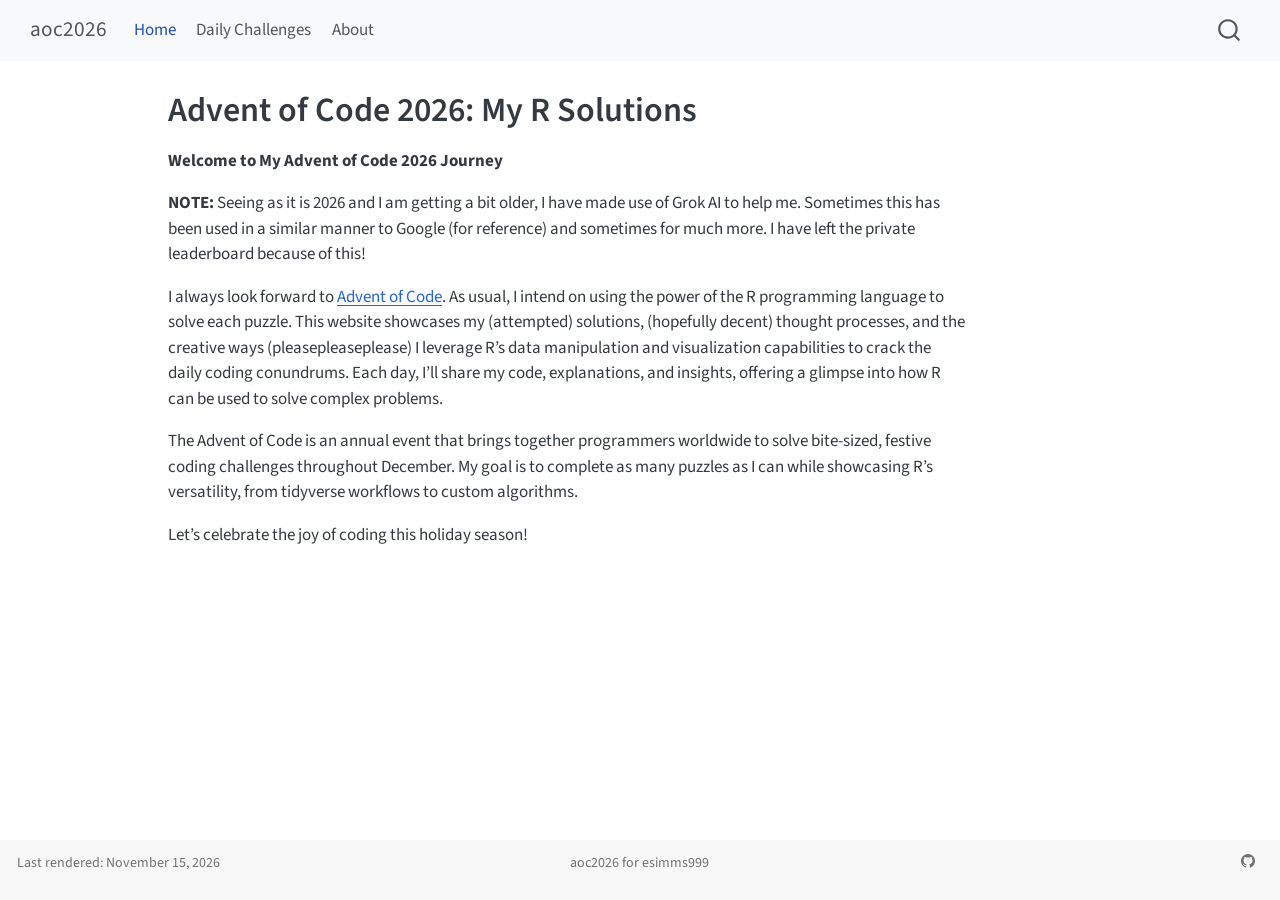
==== index.html @ 6adefa86 "Built site for gh-pages" ====
<!DOCTYPE html>
<html xmlns="http://www.w3.org/1999/xhtml" lang="en" xml:lang="en"><head>

<meta charset="utf-8">
<meta name="generator" content="quarto-1.11.9">

<meta name="viewport" content="width=device-width, initial-scale=1.0, user-scalable=yes">

<meta name="dcterms.date" content="2026-11-15">

<title>Advent of Code 2026: My R Solutions – aoc2026</title>
<style>
/* Default styles provided by pandoc.
** See https://pandoc.org/MANUAL.html#variables-for-html for config info.
*/
span.smallcaps{font-variant: small-caps;}
div.columns{display: flex; gap: 1.5em;}
div.column{flex: auto;}
@media screen {
div.columns{gap: min(4vw, 1.5em);}
div.column{overflow-x: auto;}
}
div.hanging-indent{margin-left: 1.5em; text-indent: -1.5em;}
ul.task-list{list-style: none;}
ul.task-list li input[type="checkbox"] {
  width: 0.8em;
  margin: 0 0.8em 0.2em -1em; /* quarto-specific, see https://github.com/quarto-dev/quarto-cli/issues/4556 */ 
  vertical-align: middle;
}
</style>


<script src="site_libs/quarto-nav/quarto-nav.js"></script>
<script src="site_libs/quarto-nav/headroom.min.js"></script>
<script src="site_libs/clipboard/clipboard.min.js"></script>
<script src="site_libs/quarto-search/autocomplete.umd.js"></script>
<script src="site_libs/quarto-search/fuse.min.js"></script>
<script src="site_libs/quarto-search/quarto-search.js"></script>
<meta name="quarto:offset" content="./">
<script src="site_libs/quarto-html/quarto.js" type="module"></script>
<script src="site_libs/quarto-html/tabsets/tabsets.js" type="module"></script>
<script src="site_libs/quarto-html/scrollable-regions/scrollable-regions.js" type="module"></script>
<script src="site_libs/quarto-html/popper.min.js"></script>
<script src="site_libs/quarto-html/tippy.umd.min.js"></script>
<script src="site_libs/quarto-html/anchor.min.js"></script>
<link href="site_libs/quarto-html/tippy.css" rel="stylesheet">
<link href="site_libs/quarto-html/quarto-syntax-highlighting-63b5708e65d6cd79cd7618c58d0c21e7.css" rel="stylesheet" id="quarto-text-highlighting-styles">
<script src="site_libs/bootstrap/bootstrap.min.js"></script>
<link href="site_libs/bootstrap/bootstrap-icons.css" rel="stylesheet">
<link href="site_libs/bootstrap/bootstrap-db43a6e2f0fe89dbafbac413304c0d27.min.css" rel="stylesheet" append-hash="true" id="quarto-bootstrap" data-mode="light">
<script id="quarto-search-options" type="application/json">{
  "location": "navbar",
  "copy-button": false,
  "collapse-after": 3,
  "panel-placement": "end",
  "type": "overlay",
  "limit": 50,
  "keyboard-shortcut": [
    "f",
    "/",
    "s"
  ],
  "show-item-context": false,
  "language": {
    "search-no-results-text": "No results",
    "search-matching-documents-text": "matching documents",
    "search-copy-link-title": "Copy link to search",
    "search-hide-matches-text": "Hide additional matches",
    "search-more-match-text": "more match in this document",
    "search-more-matches-text": "more matches in this document",
    "search-clear-button-title": "Clear",
    "search-text-placeholder": "",
    "search-detached-cancel-button-title": "Cancel",
    "search-submit-button-title": "Submit",
    "search-label": "Search"
  }
}</script>


<link rel="stylesheet" href="styles.css">
</head>

<body class="nav-fixed quarto-light"><a id="quarto-skip-link" class="visually-hidden-focusable" href="#quarto-document-content">Skip to main content</a>

<div id="quarto-search-results"></div>
  <header id="quarto-header" class="headroom fixed-top">
    <nav class="navbar navbar-expand-lg " data-bs-theme="dark" aria-label="Site">
      <div class="navbar-container container-fluid">
      <div class="navbar-brand-container mx-auto">
    <a class="navbar-brand" href="./index.html">
    <span class="navbar-title">aoc2026</span>
    </a>
  </div>
          <button class="navbar-toggler" type="button" data-bs-toggle="collapse" data-bs-target="#navbarCollapse" aria-controls="navbarCollapse" aria-expanded="false" aria-label="Toggle navigation" onclick="if (window.quartoToggleHeadroom) { window.quartoToggleHeadroom(); }">
  <span class="navbar-toggler-icon"></span>
</button>
          <div class="collapse navbar-collapse" id="navbarCollapse">
            <ul class="navbar-nav navbar-nav-scroll me-auto">
  <li class="nav-item">
    <a class="nav-link active" href="./index.html" aria-current="page"> 
<span class="menu-text">Home</span></a>
  </li>  
  <li class="nav-item">
    <a class="nav-link" href="./daily-challenges.html"> 
<span class="menu-text">Daily Challenges</span></a>
  </li>  
  <li class="nav-item">
    <a class="nav-link" href="./about.html"> 
<span class="menu-text">About</span></a>
  </li>  
</ul>
          </div> <!-- /navcollapse -->
            <div class="quarto-navbar-tools">
</div>
            <div id="quarto-search" class="" title="Search"></div>
      </div> <!-- /container-fluid -->
    </nav>
</header>
<!-- content -->
<div id="quarto-content" class="quarto-container page-columns page-rows-contents page-layout-article page-navbar">
<!-- sidebar -->
<!-- margin-sidebar -->
    <div id="quarto-margin-sidebar" class="sidebar margin-sidebar zindex-bottom">
        
    </div>
<!-- main -->
<main class="content" id="quarto-document-content" tabindex="-1">

<header id="title-block-header" class="quarto-title-block default">
<div class="quarto-title">
<h1 class="title">Advent of Code 2026: My R Solutions</h1>
</div>



<div class="quarto-title-meta">

    
    <div>
    <div class="quarto-title-meta-heading">Published</div>
    <div class="quarto-title-meta-contents">
      <p class="date">November 15, 2026</p>
    </div>
  </div>
  
    
  </div>
  


</header>


<p><strong>Welcome to My Advent of Code 2026 Journey</strong></p>
<p><strong>NOTE:</strong> Seeing as it is 2026 and I am getting a bit older, I have made use of Grok AI to help me. Sometimes this has been used in a similar manner to Google (for reference) and sometimes for much more. I have left the private leaderboard because of this!</p>
<p>I always look forward to <a href="https://adventofcode.com/">Advent of Code</a>. As usual, I intend on using the power of the R programming language to solve each puzzle. This website showcases my (attempted) solutions, (hopefully decent) thought processes, and the creative ways (pleasepleaseplease) I leverage R’s data manipulation and visualization capabilities to crack the daily coding conundrums. Each day, I’ll share my code, explanations, and insights, offering a glimpse into how R can be used to solve complex problems.</p>
<p>The Advent of Code is an annual event that brings together programmers worldwide to solve bite-sized, festive coding challenges throughout December. My goal is to complete as many puzzles as I can while showcasing R’s versatility, from tidyverse workflows to custom algorithms.</p>
<p>Let’s celebrate the joy of coding this holiday season!</p>



</main> <!-- /main -->
<script id="quarto-html-after-body" type="application/javascript">
  window.document.addEventListener("DOMContentLoaded", function (event) {
    const icon = "";
    const anchorJS = new window.AnchorJS();
    anchorJS.options = {
      placement: 'right',
      icon: icon
    };
    anchorJS.add('.anchored');
    const isCodeAnnotation = (el) => {
      for (const clz of el.classList) {
        if (clz.startsWith('code-annotation-')) {                     
          return true;
        }
      }
      return false;
    }
    const onCopySuccess = function(e) {
      // button target
      const button = e.trigger;
      // don't keep focus
      button.blur();
      // flash "checked"
      button.classList.add('code-copy-button-checked');
      var currentTitle = button.getAttribute("title");
      button.setAttribute("title", "Copied!");
      let tooltip;
      if (window.bootstrap) {
        button.setAttribute("data-bs-toggle", "tooltip");
        button.setAttribute("data-bs-placement", "left");
        button.setAttribute("data-bs-title", "Copied!");
        tooltip = new bootstrap.Tooltip(button, 
          { trigger: "manual", 
            customClass: "code-copy-button-tooltip",
            offset: [0, -8]});
        tooltip.show();    
      }
      setTimeout(function() {
        if (tooltip) {
          tooltip.hide();
          button.removeAttribute("data-bs-title");
          button.removeAttribute("data-bs-toggle");
          button.removeAttribute("data-bs-placement");
        }
        button.setAttribute("title", currentTitle);
        button.classList.remove('code-copy-button-checked');
      }, 1000);
      // clear code selection
      e.clearSelection();
    }
    const getTextToCopy = function(trigger) {
      const outerScaffold = trigger.parentElement.cloneNode(true);
      const codeEl = outerScaffold.querySelector('code');
      for (const childEl of codeEl.children) {
        if (isCodeAnnotation(childEl)) {
          childEl.remove();
        }
      }
      return codeEl.innerText;
    }
    const clipboard = new window.ClipboardJS('.code-copy-button:not([data-in-quarto-modal])', {
      text: getTextToCopy
    });
    clipboard.on('success', onCopySuccess);
    if (window.document.getElementById('quarto-embedded-source-code-modal')) {
      const clipboardModal = new window.ClipboardJS('.code-copy-button[data-in-quarto-modal]', {
        text: getTextToCopy,
        container: window.document.getElementById('quarto-embedded-source-code-modal')
      });
      clipboardModal.on('success', onCopySuccess);
    }
      var localhostRegex = new RegExp(/^(?:http|https):\/\/localhost\:?[0-9]*\//);
      var mailtoRegex = new RegExp(/^mailto:/);
        var filterRegex = new RegExp("https:\/\/esimms999\.github\.io\/aoc2026\/");
      var isInternal = (href) => {
          return filterRegex.test(href) || localhostRegex.test(href) || mailtoRegex.test(href);
      }
      // Inspect non-navigation links and adorn them if external
      window.quartoDecorateExternalLinks = function (root) {
     var links = (root || window.document).querySelectorAll('a[href]:not(.nav-link):not(.navbar-brand):not(.toc-action):not(.sidebar-link):not(.sidebar-item-toggle):not(.pagination-link):not(.no-external):not([aria-hidden]):not(.dropdown-item):not(.quarto-navigation-tool):not(.about-link)');
      for (var i=0; i<links.length; i++) {
        const link = links[i];
        if (!isInternal(link.href)) {
          // undo the damage that might have been done by quarto-nav.js in the case of
          // links that we want to consider external
          if (link.dataset.originalHref !== undefined) {
            link.href = link.dataset.originalHref;
          }
          if (!link.classList.contains('no-external-icon')) {
          }
        }
      }
      };
      window.quartoDecorateExternalLinks(window.document);
    // Esc closes the popup (WCAG 1.4.13) and focus leaving both trigger and
    // popup closes it (WCAG 2.4.11); tippy handles neither for interactive popups.
    const hideOnEscAndFocusOut = {
      name: 'hideOnEscAndFocusOut',
      defaultValue: true,
      fn(instance) {
        const dismiss = () => {
          // A show scheduled by the trigger delay would otherwise reopen it
          instance.clearDelayTimeouts();
          instance.hide();
        };
        const onKeyDown = (event) => {
          if (event.key !== 'Escape') {
            return;
          }
          // Keep Esc from also reaching page handlers (e.g. reveal.js overview),
          // except an open reveal.js slide menu, which Esc should close too.
          // The menu handles keys only when its keyboard option is on.
          const menuHandlesEsc = window.Reveal?.getPlugin?.('menu')?.isOpen() &&
            window.Reveal.getConfig().menu?.keyboard !== false;
          if (!menuHandlesEsc) {
            event.stopPropagation();
          }
          if (instance.popper.contains(window.document.activeElement)) {
            // Disabled while refocusing so the focus trigger does not reopen it
            instance.disable();
            instance.reference.focus();
            instance.enable();
          }
          dismiss();
        };
        const onFocusOut = (event) => {
          const target = event.relatedTarget;
          if (target && !instance.reference.contains(target) &&
              !instance.popper.contains(target)) {
            dismiss();
          }
        };
        // On the trigger too: a click trigger (code-annotations: select) has no
        // blur handling. Attached for the instance's lifetime so leaving the
        // trigger also cancels a show still pending on the trigger delay.
        instance.reference.addEventListener('focusout', onFocusOut);
        return {
          onShow() {
            window.document.addEventListener('keydown', onKeyDown, true);
            instance.popper.addEventListener('focusout', onFocusOut);
          },
          onHide() {
            window.document.removeEventListener('keydown', onKeyDown, true);
            instance.popper.removeEventListener('focusout', onFocusOut);
          },
          onDestroy() {
            instance.reference.removeEventListener('focusout', onFocusOut);
          },
        };
      },
    };
    function tippyHover(el, contentFn, onTriggerFn, onUntriggerFn) {
      const config = {
        allowHTML: true,
        maxWidth: 500,
        delay: 100,
        arrow: false,
        appendTo: function(el) {
            return el.parentElement;
        },
        interactive: true,
        interactiveBorder: 10,
        theme: 'quarto',
        placement: 'bottom-start',
        plugins: [hideOnEscAndFocusOut],
      };
      if (contentFn) {
        config.content = contentFn;
      }
      if (onTriggerFn) {
        config.onTrigger = onTriggerFn;
      }
      if (onUntriggerFn) {
        config.onUntrigger = onUntriggerFn;
      }
      window.tippy(el, config); 
    }
    const noterefs = window.document.querySelectorAll('a[role="doc-noteref"]');
    for (var i=0; i<noterefs.length; i++) {
      const ref = noterefs[i];
      tippyHover(ref, function() {
        // use id or data attribute instead here
        let href = ref.getAttribute('data-footnote-href') || ref.getAttribute('href');
        try { href = new URL(href).hash; } catch {}
        const id = href.replace(/^#\/?/, "");
        const note = window.document.getElementById(id);
        if (note) {
          return note.innerHTML;
        } else {
          return "";
        }
      });
    }
    const xrefs = window.document.querySelectorAll('a.quarto-xref');
    const processXRef = (id, note) => {
      // Strip column container classes
      const stripColumnClz = (el) => {
        el.classList.remove("page-full", "page-columns");
        if (el.children) {
          for (const child of el.children) {
            stripColumnClz(child);
          }
        }
      }
      stripColumnClz(note)
      if (id === null || id.startsWith('sec-')) {
        // Special case sections, only their first couple elements
        const container = document.createElement("div");
        if (note.children && note.children.length > 2) {
          container.appendChild(note.children[0].cloneNode(true));
          for (let i = 1; i < note.children.length; i++) {
            const child = note.children[i];
            if (child.tagName === "P" && child.innerText === "") {
              continue;
            } else {
              container.appendChild(child.cloneNode(true));
              break;
            }
          }
          if (window.Quarto?.typesetMath) {
            window.Quarto.typesetMath(container);
          }
          return container.innerHTML
        } else {
          if (window.Quarto?.typesetMath) {
            window.Quarto.typesetMath(note);
          }
          return note.innerHTML;
        }
      } else {
        // Remove any anchor links if they are present
        const anchorLink = note.querySelector('a.anchorjs-link');
        if (anchorLink) {
          anchorLink.remove();
        }
        if (window.Quarto?.typesetMath) {
          window.Quarto.typesetMath(note);
        }
        if (note.classList.contains("callout")) {
          return note.outerHTML;
        } else {
          return note.innerHTML;
        }
      }
    }
    for (var i=0; i<xrefs.length; i++) {
      const xref = xrefs[i];
      tippyHover(xref, undefined, function(instance) {
        instance.disable();
        let url = xref.getAttribute('href');
        let hash = undefined; 
        if (url.startsWith('#')) {
          hash = url;
        } else {
          try { hash = new URL(url).hash; } catch {}
        }
        if (hash) {
          const id = hash.replace(/^#\/?/, "");
          const note = window.document.getElementById(id);
          if (note !== null) {
            try {
              const html = processXRef(id, note.cloneNode(true));
              instance.setContent(html);
            } finally {
              instance.enable();
              instance.show();
            }
          } else {
            // See if we can fetch this
            fetch(url.split('#')[0])
            .then(res => res.text())
            .then(html => {
              const parser = new DOMParser();
              const htmlDoc = parser.parseFromString(html, "text/html");
              const note = htmlDoc.getElementById(id);
              if (note !== null) {
                const html = processXRef(id, note);
                instance.setContent(html);
              } 
            }).finally(() => {
              instance.enable();
              instance.show();
            });
          }
        } else {
          // See if we can fetch a full url (with no hash to target)
          // This is a special case and we should probably do some content thinning / targeting
          fetch(url)
          .then(res => res.text())
          .then(html => {
            const parser = new DOMParser();
            const htmlDoc = parser.parseFromString(html, "text/html");
            const note = htmlDoc.querySelector('main.content');
            if (note !== null) {
              // This should only happen for chapter cross references
              // (since there is no id in the URL)
              // remove the first header
              if (note.children.length > 0 && note.children[0].tagName === "HEADER") {
                note.children[0].remove();
              }
              const html = processXRef(null, note);
              instance.setContent(html);
            } 
          }).finally(() => {
            instance.enable();
            instance.show();
          });
        }
      }, function(instance) {
      });
    }
        let selectedAnnoteEl;
        const selectorForAnnotation = ( cell, annotation) => {
          let cellAttr = 'data-code-cell="' + cell + '"';
          let lineAttr = 'data-code-annotation="' +  annotation + '"';
          const selector = 'span[' + cellAttr + '][' + lineAttr + ']';
          return selector;
        }
        const selectCodeLines = (annoteEl) => {
          const doc = window.document;
          const targetCell = annoteEl.getAttribute("data-target-cell");
          const targetAnnotation = annoteEl.getAttribute("data-target-annotation");
          const annoteSpan = window.document.querySelector(selectorForAnnotation(targetCell, targetAnnotation));
          const lines = annoteSpan.getAttribute("data-code-lines").split(",");
          const lineIds = lines.map((line) => {
            return targetCell + "-" + line;
          })
          // Each band is positioned against its own containing block, which is
          // not the offsetParent of the lines, so place it from client rects.
          const placeBand = (band, firstEl, lastEl, codeBlock) => {
            const container = band.offsetParent;
            if (container === null) {
              return;
            }
            const containerRect = container.getBoundingClientRect();
            // Reveal.js scales slides with a transform, so convert client
            // pixels back to the CSS pixels of the container.
            const scale = containerRect.height / container.offsetHeight || 1;
            const firstRect = firstEl.getBoundingClientRect();
            const lastRect = lastEl.getBoundingClientRect();
            const top = (firstRect.top - containerRect.top) / scale - container.clientTop + container.scrollTop;
            const height = (lastRect.bottom - firstRect.top) / scale;
            band.style.top = top - 2 + "px";
            band.style.height = height + 4 + "px";
            if (codeBlock) {
              // Without the copy button wrapper, the containing block is wider
              // than the code block, so span the code block explicitly.
              const blockRect = codeBlock.getBoundingClientRect();
              band.style.left = (blockRect.left - containerRect.left) / scale - container.clientLeft + container.scrollLeft + "px";
              band.style.width = blockRect.width / scale + "px";
            }
          };
          if (lineIds.length > 0) {
            const el = window.document.getElementById(lineIds[0]);
            const lastEl = window.document.getElementById(lineIds[lineIds.length - 1]);
            const parent = el.parentElement.parentElement;
            // cook up a div (if necessary) and position it
            let div = window.document.getElementById("code-annotation-line-highlight");
            if (div === null) {
              div = window.document.createElement("div");
              div.setAttribute("id", "code-annotation-line-highlight");
              div.style.position = 'absolute';
              parent.appendChild(div);
            }
            placeBand(div, el, lastEl, parent.closest("div.sourceCode") || parent);
            let gutterDiv = window.document.getElementById("code-annotation-line-highlight-gutter");
            if (gutterDiv === null) {
              gutterDiv = window.document.createElement("div");
              gutterDiv.setAttribute("id", "code-annotation-line-highlight-gutter");
              gutterDiv.style.position = 'absolute';
              const codeCell = window.document.getElementById(targetCell);
              const gutter = codeCell.querySelector('.code-annotation-gutter');
              gutter.appendChild(gutterDiv);
            }
            placeBand(gutterDiv, el, lastEl);
            selectedAnnoteEl = annoteEl;
          }
        };
        const unselectCodeLines = () => {
          const elementsIds = ["code-annotation-line-highlight", "code-annotation-line-highlight-gutter"];
          elementsIds.forEach((elId) => {
            const div = window.document.getElementById(elId);
            if (div) {
              div.remove();
            }
          });
          selectedAnnoteEl = undefined;
        };
          // Handle positioning of the toggle
      window.addEventListener(
        "resize",
        throttle(() => {
          elRect = undefined;
          if (selectedAnnoteEl) {
            selectCodeLines(selectedAnnoteEl);
          }
        }, 10)
      );
      function throttle(fn, ms) {
      let throttle = false;
      let timer;
        return (...args) => {
          if(!throttle) { // first call gets through
              fn.apply(this, args);
              throttle = true;
          } else { // all the others get throttled
              if(timer) clearTimeout(timer); // cancel #2
              timer = setTimeout(() => {
                fn.apply(this, args);
                timer = throttle = false;
              }, ms);
          }
        };
      }
        // Attach click handler to the DT
        const annoteDls = window.document.querySelectorAll('dt[data-target-cell]');
        for (const annoteDlNode of annoteDls) {
          annoteDlNode.addEventListener('click', (event) => {
            const clickedEl = event.target;
            if (clickedEl !== selectedAnnoteEl) {
              unselectCodeLines();
              const activeEl = window.document.querySelector('dt[data-target-cell].code-annotation-active');
              if (activeEl) {
                activeEl.classList.remove('code-annotation-active');
              }
              selectCodeLines(clickedEl);
              clickedEl.classList.add('code-annotation-active');
            } else {
              // Unselect the line
              unselectCodeLines();
              clickedEl.classList.remove('code-annotation-active');
            }
          });
        }
    const findCites = (el) => {
      const parentEl = el.parentElement;
      if (parentEl) {
        const cites = parentEl.dataset.cites;
        if (cites) {
          return {
            el,
            cites: cites.split(' ')
          };
        } else {
          return findCites(el.parentElement)
        }
      } else {
        return undefined;
      }
    };
    var bibliorefs = window.document.querySelectorAll('a[role="doc-biblioref"]');
    for (var i=0; i<bibliorefs.length; i++) {
      const ref = bibliorefs[i];
      const citeInfo = findCites(ref);
      if (citeInfo) {
        tippyHover(citeInfo.el, function() {
          var popup = window.document.createElement('div');
          citeInfo.cites.forEach(function(cite) {
            var citeDiv = window.document.createElement('div');
            citeDiv.classList.add('hanging-indent');
            citeDiv.classList.add('csl-entry');
            var biblioDiv = window.document.getElementById('ref-' + cite);
            if (biblioDiv) {
              citeDiv.innerHTML = biblioDiv.innerHTML;
            }
            popup.appendChild(citeDiv);
          });
          return popup.innerHTML;
        });
      }
    }
  });
  </script>
  <script type="application/javascript">
  window.quartoScrollableRegionsLabels = {"code":"Scrollable code","output":"Scrollable output"};
  </script>
</div> <!-- /content -->
<footer class="footer">
  <div class="nav-footer">
    <div class="nav-footer-left">
<p>Last rendered: November 15, 2026</p>
</div>   
    <div class="nav-footer-center">
      <ul class="footer-items list-unstyled">
    <li class="nav-item">
 aoc2026 for esimms999
  </li>  
</ul>
    </div>
    <div class="nav-footer-right">
      <ul class="footer-items list-unstyled">
    <li class="nav-item compact">
    <a class="nav-link" href="https://github.com/esimms999/aoc2026">
      <i class="bi bi-github" role="img">
</i> 
    </a>
  </li>  
</ul>
    </div>
  </div>
</footer>




</body></html>
---- site_libs/quarto-html/tippy.css ----
.tippy-box[data-animation=fade][data-state=hidden]{opacity:0}[data-tippy-root]{max-width:calc(100vw - 10px)}.tippy-box{position:relative;background-color:#333;color:#fff;border-radius:4px;font-size:14px;line-height:1.4;white-space:normal;outline:0;transition-property:transform,visibility,opacity}.tippy-box[data-placement^=top]>.tippy-arrow{bottom:0}.tippy-box[data-placement^=top]>.tippy-arrow:before{bottom:-7px;left:0;border-width:8px 8px 0;border-top-color:initial;transform-origin:center top}.tippy-box[data-placement^=bottom]>.tippy-arrow{top:0}.tippy-box[data-placement^=bottom]>.tippy-arrow:before{top:-7px;left:0;border-width:0 8px 8px;border-bottom-color:initial;transform-origin:center bottom}.tippy-box[data-placement^=left]>.tippy-arrow{right:0}.tippy-box[data-placement^=left]>.tippy-arrow:before{border-width:8px 0 8px 8px;border-left-color:initial;right:-7px;transform-origin:center left}.tippy-box[data-placement^=right]>.tippy-arrow{left:0}.tippy-box[data-placement^=right]>.tippy-arrow:before{left:-7px;border-width:8px 8px 8px 0;border-right-color:initial;transform-origin:center right}.tippy-box[data-inertia][data-state=visible]{transition-timing-function:cubic-bezier(.54,1.5,.38,1.11)}.tippy-arrow{width:16px;height:16px;color:#333}.tippy-arrow:before{content:"";position:absolute;border-color:transparent;border-style:solid}.tippy-content{position:relative;padding:5px 9px;z-index:1}
---- site_libs/quarto-html/quarto-syntax-highlighting-63b5708e65d6cd79cd7618c58d0c21e7.css ----
/* quarto syntax highlight colors */
:root {
  --quarto-hl-ot-color: #003B4F;
  --quarto-hl-at-color: #657422;
  --quarto-hl-ss-color: #20794D;
  --quarto-hl-an-color: #5E5E5E;
  --quarto-hl-fu-color: #4758AB;
  --quarto-hl-st-color: #20794D;
  --quarto-hl-cf-color: #003B4F;
  --quarto-hl-op-color: #5E5E5E;
  --quarto-hl-er-color: #AD0000;
  --quarto-hl-bn-color: #AD0000;
  --quarto-hl-al-color: #AD0000;
  --quarto-hl-va-color: #111111;
  --quarto-hl-bu-color: inherit;
  --quarto-hl-ex-color: inherit;
  --quarto-hl-pp-color: #AD0000;
  --quarto-hl-in-color: #5E5E5E;
  --quarto-hl-vs-color: #20794D;
  --quarto-hl-wa-color: #5E5E5E;
  --quarto-hl-do-color: #5E5E5E;
  --quarto-hl-im-color: #00769E;
  --quarto-hl-ch-color: #20794D;
  --quarto-hl-dt-color: #AD0000;
  --quarto-hl-fl-color: #AD0000;
  --quarto-hl-co-color: #5E5E5E;
  --quarto-hl-cv-color: #5E5E5E;
  --quarto-hl-cn-color: #8f5902;
  --quarto-hl-sc-color: #5E5E5E;
  --quarto-hl-dv-color: #AD0000;
  --quarto-hl-kw-color: #003B4F;
}

/* other quarto variables */
:root {
  --quarto-font-monospace: SFMono-Regular, Menlo, Monaco, Consolas, "Liberation Mono", "Courier New", monospace;
}

/* syntax highlight based on Pandoc's rules */
pre > code.sourceCode > span {
  color: #003B4F;
}

code.sourceCode > span {
  color: #003B4F;
}

div.sourceCode,
div.sourceCode pre.sourceCode {
  color: #003B4F;
}

/* Normal */
code span {
  color: #003B4F;
}

/* Alert */
code span.al {
  color: #AD0000;
  font-style: inherit;
}

/* Annotation */
code span.an {
  color: #5E5E5E;
  font-style: inherit;
}

/* Attribute */
code span.at {
  color: #657422;
  font-style: inherit;
}

/* BaseN */
code span.bn {
  color: #AD0000;
  font-style: inherit;
}

/* BuiltIn */
code span.bu {
  font-style: inherit;
}

/* ControlFlow */
code span.cf {
  color: #003B4F;
  font-weight: bold;
  font-style: inherit;
}

/* Char */
code span.ch {
  color: #20794D;
  font-style: inherit;
}

/* Constant */
code span.cn {
  color: #8f5902;
  font-style: inherit;
}

/* Comment */
code span.co {
  color: #5E5E5E;
  font-style: inherit;
}

/* CommentVar */
code span.cv {
  color: #5E5E5E;
  font-style: italic;
}

/* Documentation */
code span.do {
  color: #5E5E5E;
  font-style: italic;
}

/* DataType */
code span.dt {
  color: #AD0000;
  font-style: inherit;
}

/* DecVal */
code span.dv {
  color: #AD0000;
  font-style: inherit;
}

/* Error */
code span.er {
  color: #AD0000;
  font-style: inherit;
}

/* Extension */
code span.ex {
  font-style: inherit;
}

/* Float */
code span.fl {
  color: #AD0000;
  font-style: inherit;
}

/* Function */
code span.fu {
  color: #4758AB;
  font-style: inherit;
}

/* Import */
code span.im {
  color: #00769E;
  font-style: inherit;
}

/* Information */
code span.in {
  color: #5E5E5E;
  font-style: inherit;
}

/* Keyword */
code span.kw {
  color: #003B4F;
  font-weight: bold;
  font-style: inherit;
}

/* Operator */
code span.op {
  color: #5E5E5E;
  font-style: inherit;
}

/* Other */
code span.ot {
  color: #003B4F;
  font-style: inherit;
}

/* Preprocessor */
code span.pp {
  color: #AD0000;
  font-style: inherit;
}

/* SpecialChar */
code span.sc {
  color: #5E5E5E;
  font-style: inherit;
}

/* SpecialString */
code span.ss {
  color: #20794D;
  font-style: inherit;
}

/* String */
code span.st {
  color: #20794D;
  font-style: inherit;
}

/* Variable */
code span.va {
  color: #111111;
  font-style: inherit;
}

/* VerbatimString */
code span.vs {
  color: #20794D;
  font-style: inherit;
}

/* Warning */
code span.wa {
  color: #5E5E5E;
  font-style: italic;
}

.prevent-inlining {
  content: "</";
}

/*# sourceMappingURL=054cc16b9e9817627be6994582d2ffb5.css.map */
---- styles.css ----
/* HIDE "Published" date under titles */
.quarto-title-meta {
  display: none !important;
}

/* Indented/nice code blocks */
.code-block {
  background-color: #f6f8fa;
  border-left: 5px solid #007acc;
  padding: 8px 12px;
  border-radius: 0 6px 6px 0;
  margin: 12px 0;
}
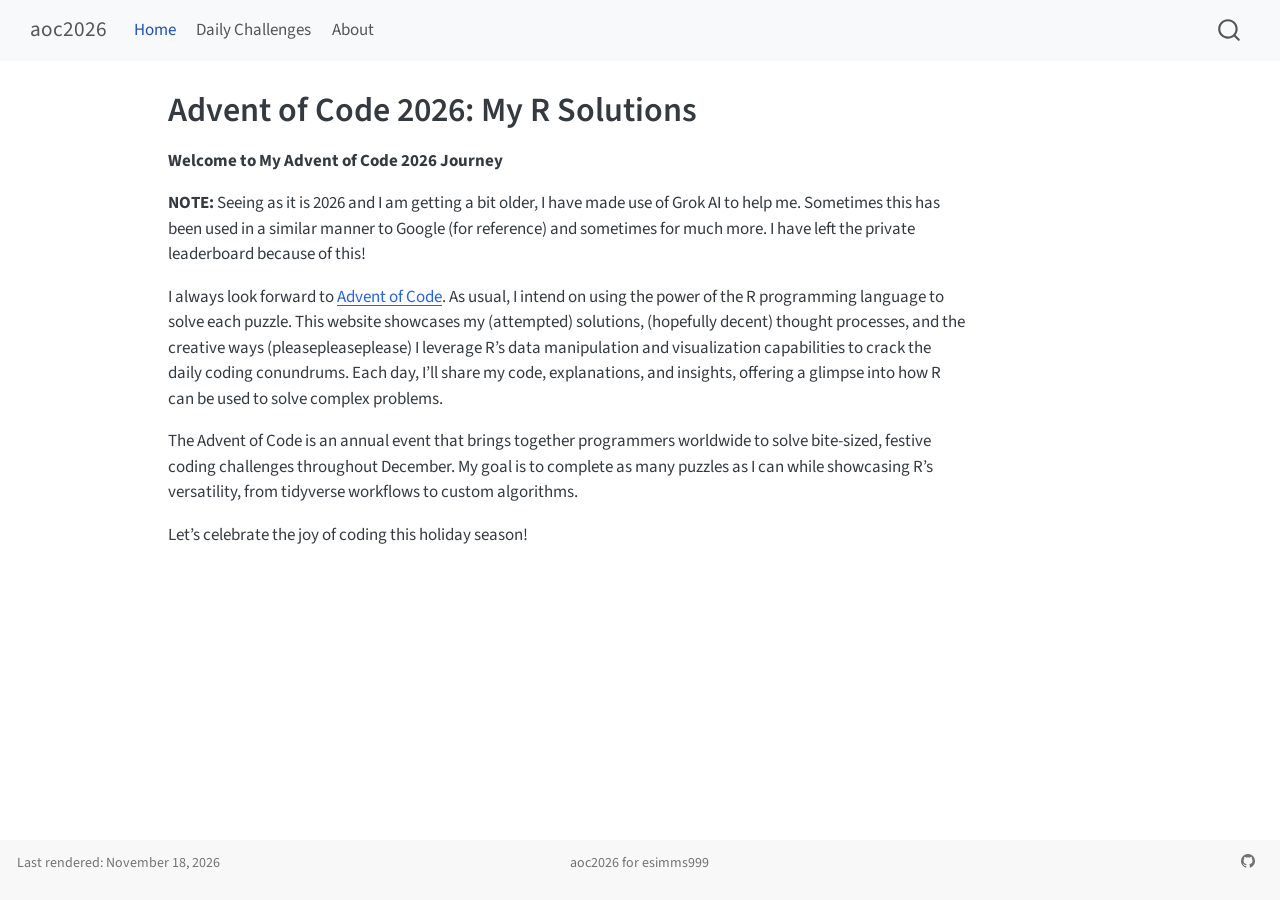
==== commit 5fe6906b: "Built site for gh-pages" ====
--- a/index.html
+++ b/index.html
@@ -6,7 +6,7 @@
 
 <meta name="viewport" content="width=device-width, initial-scale=1.0, user-scalable=yes">
 
-<meta name="dcterms.date" content="2026-11-15">
+<meta name="dcterms.date" content="2026-11-18">
 
 <title>Advent of Code 2026: My R Solutions – aoc2026</title>
 <style>
@@ -139,7 +139,7 @@
     <div>
     <div class="quarto-title-meta-heading">Published</div>
     <div class="quarto-title-meta-contents">
-      <p class="date">November 15, 2026</p>
+      <p class="date">November 18, 2026</p>
     </div>
   </div>
   
@@ -640,7 +640,7 @@
 <footer class="footer">
   <div class="nav-footer">
     <div class="nav-footer-left">
-<p>Last rendered: November 15, 2026</p>
+<p>Last rendered: November 18, 2026</p>
 </div>   
     <div class="nav-footer-center">
       <ul class="footer-items list-unstyled">
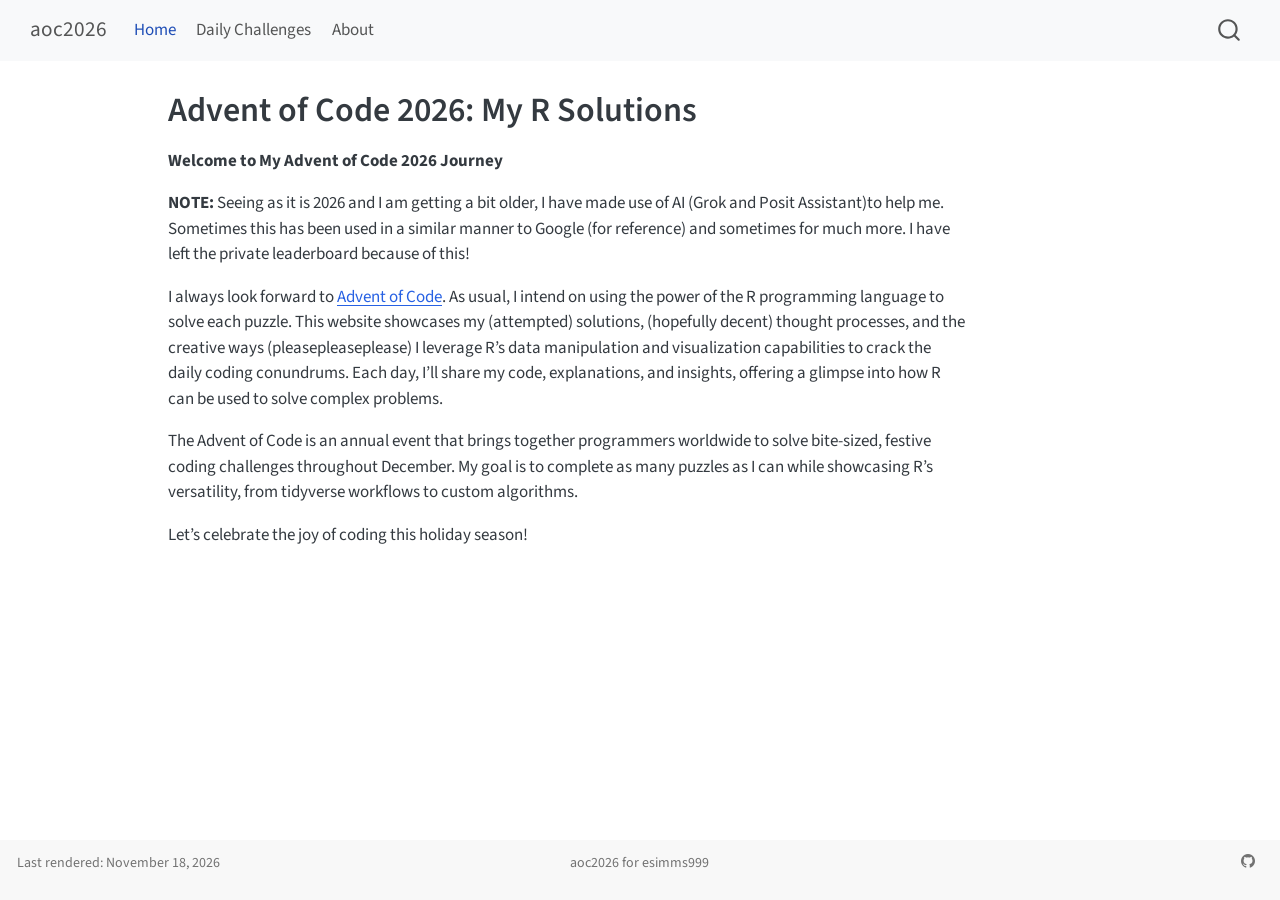
==== commit 3dc58a25: "Built site for gh-pages" ====
--- a/index.html
+++ b/index.html
@@ -152,7 +152,7 @@
 
 
 <p><strong>Welcome to My Advent of Code 2026 Journey</strong></p>
-<p><strong>NOTE:</strong> Seeing as it is 2026 and I am getting a bit older, I have made use of Grok AI to help me. Sometimes this has been used in a similar manner to Google (for reference) and sometimes for much more. I have left the private leaderboard because of this!</p>
+<p><strong>NOTE:</strong> Seeing as it is 2026 and I am getting a bit older, I have made use of AI (Grok and Posit Assistant)to help me. Sometimes this has been used in a similar manner to Google (for reference) and sometimes for much more. I have left the private leaderboard because of this!</p>
 <p>I always look forward to <a href="https://adventofcode.com/">Advent of Code</a>. As usual, I intend on using the power of the R programming language to solve each puzzle. This website showcases my (attempted) solutions, (hopefully decent) thought processes, and the creative ways (pleasepleaseplease) I leverage R’s data manipulation and visualization capabilities to crack the daily coding conundrums. Each day, I’ll share my code, explanations, and insights, offering a glimpse into how R can be used to solve complex problems.</p>
 <p>The Advent of Code is an annual event that brings together programmers worldwide to solve bite-sized, festive coding challenges throughout December. My goal is to complete as many puzzles as I can while showcasing R’s versatility, from tidyverse workflows to custom algorithms.</p>
 <p>Let’s celebrate the joy of coding this holiday season!</p>
